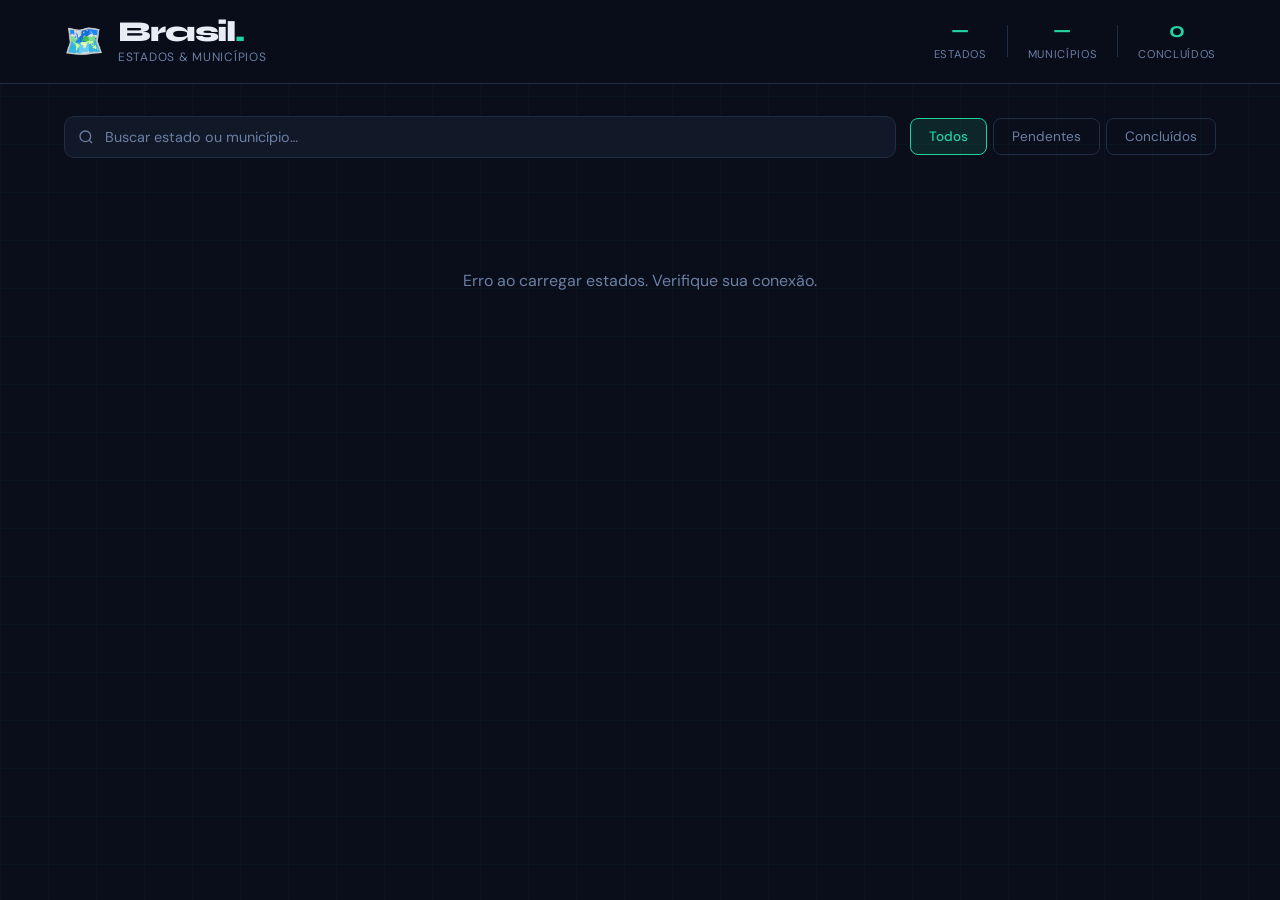
==== index.html @ b259d0b4 "Rename index (2).html to index.html" ====
<!DOCTYPE html>
<html lang="pt-BR">
<head>
  <meta charset="UTF-8" />
  <meta name="viewport" content="width=device-width, initial-scale=1.0" />
  <title>Brasil · Estados & Municípios</title>
  <link rel="preconnect" href="https://fonts.googleapis.com" />
  <link href="https://fonts.googleapis.com/css2?family=Syne:wght@400;600;700;800&family=DM+Sans:wght@300;400;500&display=swap" rel="stylesheet" />
  <link rel="stylesheet" href="style.css" />
</head>
<body>
  <div class="bg-grid"></div>

  <header>
    <div class="header-inner">
      <div class="logo">
        <span class="logo-icon">🗺️</span>
        <div>
          <h1>Brasil<span class="dot">.</span></h1>
          <p class="subtitle">Estados &amp; Municípios</p>
        </div>
      </div>
      <div class="stats-bar">
        <div class="stat">
          <span class="stat-num" id="total-states">—</span>
          <span class="stat-label">Estados</span>
        </div>
        <div class="stat-divider"></div>
        <div class="stat">
          <span class="stat-num" id="total-cities">—</span>
          <span class="stat-label">Municípios</span>
        </div>
        <div class="stat-divider"></div>
        <div class="stat">
          <span class="stat-num" id="total-done">0</span>
          <span class="stat-label">Concluídos</span>
        </div>
      </div>
    </div>
  </header>

  <main>
    <div class="controls">
      <div class="search-wrap">
        <svg class="search-icon" viewBox="0 0 24 24" fill="none" stroke="currentColor" stroke-width="2">
          <circle cx="11" cy="11" r="8"/><line x1="21" y1="21" x2="16.65" y2="16.65"/>
        </svg>
        <input type="text" id="search-input" placeholder="Buscar estado ou município…" />
      </div>
      <div class="filter-tabs">
        <button class="tab active" data-filter="all">Todos</button>
        <button class="tab" data-filter="pending">Pendentes</button>
        <button class="tab" data-filter="done">Concluídos</button>
      </div>
    </div>

    <div id="states-container" class="states-grid">
      <div class="loading-state">
        <div class="spinner"></div>
        <p>Carregando estados…</p>
      </div>
    </div>
  </main>

  <div id="modal" class="modal hidden">
    <div class="modal-backdrop" id="modal-backdrop"></div>
    <div class="modal-box">
      <div class="modal-header">
        <div>
          <p class="modal-region" id="modal-region"></p>
          <h2 id="modal-title"></h2>
        </div>
        <button class="modal-close" id="modal-close">✕</button>
      </div>
      <div class="modal-actions">
        <div class="modal-search-wrap">
          <svg class="search-icon" viewBox="0 0 24 24" fill="none" stroke="currentColor" stroke-width="2">
            <circle cx="11" cy="11" r="8"/><line x1="21" y1="21" x2="16.65" y2="16.65"/>
          </svg>
          <input type="text" id="city-search" placeholder="Buscar município…" />
        </div>
        <button class="btn-mark-all" id="btn-mark-all">Marcar todos</button>
      </div>
      <div id="cities-container" class="cities-list">
        <div class="loading-state">
          <div class="spinner"></div>
          <p>Carregando municípios…</p>
        </div>
      </div>
    </div>
  </div>

  <script src="app.js"></script>
</body>
</html>
---- style.css ----
/* ── Variables ────────────────────────────── */
:root {
  --bg: #0a0e1a;
  --surface: #111827;
  --surface2: #1a2235;
  --border: #1f2d45;
  --green: #22d3a0;
  --green-dim: rgba(34, 211, 160, 0.12);
  --yellow: #f5c542;
  --text: #e8edf5;
  --text-muted: #6b7fa3;
  --radius: 14px;
  --shadow: 0 4px 32px rgba(0,0,0,0.45);
}

/* ── Reset ─────────────────────────────────── */
*, *::before, *::after { box-sizing: border-box; margin: 0; padding: 0; }
html { scroll-behavior: smooth; }
body {
  background: var(--bg);
  color: var(--text);
  font-family: 'DM Sans', sans-serif;
  min-height: 100vh;
  overflow-x: hidden;
}

/* ── BG Grid ────────────────────────────────── */
.bg-grid {
  position: fixed; inset: 0; z-index: 0; pointer-events: none;
  background-image:
    linear-gradient(rgba(34, 211, 160, 0.035) 1px, transparent 1px),
    linear-gradient(90deg, rgba(34, 211, 160, 0.035) 1px, transparent 1px);
  background-size: 48px 48px;
}

/* ── Header ─────────────────────────────────── */
header {
  position: sticky; top: 0; z-index: 100;
  background: rgba(10,14,26,0.85);
  backdrop-filter: blur(18px);
  border-bottom: 1px solid var(--border);
}
.header-inner {
  max-width: 1200px; margin: 0 auto;
  padding: 18px 24px;
  display: flex; align-items: center; justify-content: space-between;
  gap: 20px; flex-wrap: wrap;
}
.logo { display: flex; align-items: center; gap: 14px; }
.logo-icon { font-size: 2rem; }
.logo h1 {
  font-family: 'Syne', sans-serif;
  font-size: 1.8rem; font-weight: 800;
  letter-spacing: -0.04em; line-height: 1;
}
.dot { color: var(--green); }
.logo .subtitle { font-size: 0.75rem; color: var(--text-muted); margin-top: 2px; letter-spacing: 0.06em; text-transform: uppercase; }

.stats-bar { display: flex; align-items: center; gap: 20px; }
.stat { text-align: center; }
.stat-num {
  display: block;
  font-family: 'Syne', sans-serif;
  font-size: 1.35rem; font-weight: 700;
  color: var(--green); line-height: 1;
}
.stat-label { font-size: 0.7rem; color: var(--text-muted); text-transform: uppercase; letter-spacing: 0.06em; }
.stat-divider { width: 1px; height: 32px; background: var(--border); }

/* ── Main ───────────────────────────────────── */
main {
  position: relative; z-index: 1;
  max-width: 1200px; margin: 0 auto;
  padding: 32px 24px 80px;
}

/* ── Controls ───────────────────────────────── */
.controls {
  display: flex; gap: 14px; align-items: center;
  margin-bottom: 32px; flex-wrap: wrap;
}
.search-wrap {
  position: relative; flex: 1; min-width: 220px;
}
.search-icon {
  position: absolute; left: 14px; top: 50%; transform: translateY(-50%);
  width: 16px; height: 16px; color: var(--text-muted);
}
#search-input {
  width: 100%; padding: 11px 14px 11px 40px;
  background: var(--surface); border: 1px solid var(--border);
  border-radius: 10px; color: var(--text); font-size: 0.9rem;
  font-family: 'DM Sans', sans-serif;
  outline: none; transition: border-color 0.2s, box-shadow 0.2s;
}
#search-input::placeholder { color: var(--text-muted); }
#search-input:focus { border-color: var(--green); box-shadow: 0 0 0 3px rgba(34,211,160,0.12); }

.filter-tabs { display: flex; gap: 6px; }
.tab {
  padding: 9px 18px; border-radius: 8px; border: 1px solid var(--border);
  background: transparent; color: var(--text-muted); font-family: 'DM Sans', sans-serif;
  font-size: 0.85rem; cursor: pointer; transition: all 0.18s;
}
.tab:hover { color: var(--text); border-color: #2a3a55; }
.tab.active {
  background: var(--green-dim); border-color: var(--green);
  color: var(--green); font-weight: 500;
}

/* ── States Grid ────────────────────────────── */
.states-grid {
  display: grid;
  grid-template-columns: repeat(auto-fill, minmax(230px, 1fr));
  gap: 14px;
}

.loading-state {
  grid-column: 1 / -1;
  display: flex; flex-direction: column; align-items: center;
  justify-content: center; gap: 16px; padding: 80px 20px;
  color: var(--text-muted);
}
.spinner {
  width: 36px; height: 36px;
  border: 3px solid var(--border); border-top-color: var(--green);
  border-radius: 50%; animation: spin 0.8s linear infinite;
}
@keyframes spin { to { transform: rotate(360deg); } }

/* ── State Card ─────────────────────────────── */
.state-card {
  background: var(--surface);
  border: 1px solid var(--border);
  border-radius: var(--radius);
  padding: 20px;
  cursor: pointer;
  transition: transform 0.18s, border-color 0.18s, box-shadow 0.18s;
  display: flex; flex-direction: column; gap: 12px;
  animation: fadeUp 0.4s ease both;
}
.state-card:hover {
  transform: translateY(-3px);
  border-color: #2a3a55;
  box-shadow: var(--shadow);
}
.state-card.done {
  border-color: rgba(34, 211, 160, 0.3);
  background: linear-gradient(135deg, var(--surface) 70%, rgba(34,211,160,0.06));
}
@keyframes fadeUp {
  from { opacity: 0; transform: translateY(16px); }
  to   { opacity: 1; transform: translateY(0); }
}

.card-top { display: flex; align-items: flex-start; justify-content: space-between; gap: 8px; }
.state-abbr {
  font-family: 'Syne', sans-serif;
  font-size: 1.5rem; font-weight: 800;
  color: var(--green); line-height: 1;
}
.state-name {
  font-size: 0.9rem; font-weight: 500;
  line-height: 1.3; margin-top: 4px; color: var(--text);
}
.state-region {
  font-size: 0.7rem; color: var(--text-muted);
  text-transform: uppercase; letter-spacing: 0.06em; margin-top: 2px;
}
.done-badge {
  background: var(--green-dim); color: var(--green);
  border-radius: 6px; padding: 3px 8px; font-size: 0.7rem;
  font-weight: 600; letter-spacing: 0.04em;
  opacity: 0; transition: opacity 0.2s;
  white-space: nowrap;
}
.state-card.done .done-badge { opacity: 1; }

.card-bottom { display: flex; align-items: center; justify-content: space-between; }
.city-count {
  font-size: 0.78rem; color: var(--text-muted);
}
.progress-wrap {
  flex: 1; margin-left: 12px;
  height: 4px; background: var(--border); border-radius: 99px; overflow: hidden;
}
.progress-bar {
  height: 100%; background: var(--green);
  border-radius: 99px; transition: width 0.4s ease;
  width: 0%;
}

/* ── Modal ──────────────────────────────────── */
.modal { position: fixed; inset: 0; z-index: 200; display: flex; align-items: flex-end; justify-content: center; }
.modal.hidden { display: none; }
.modal-backdrop {
  position: absolute; inset: 0;
  background: rgba(0,0,0,0.6); backdrop-filter: blur(4px);
}
.modal-box {
  position: relative; z-index: 1;
  background: var(--surface);
  border: 1px solid var(--border);
  border-radius: 20px 20px 0 0;
  width: 100%; max-width: 720px;
  max-height: 85vh;
  display: flex; flex-direction: column;
  animation: slideUp 0.28s cubic-bezier(0.34, 1.56, 0.64, 1);
}
@keyframes slideUp {
  from { transform: translateY(100%); opacity: 0; }
  to   { transform: translateY(0); opacity: 1; }
}

.modal-header {
  padding: 24px 24px 0;
  display: flex; align-items: flex-start; justify-content: space-between;
  gap: 12px;
}
.modal-region {
  font-size: 0.7rem; color: var(--text-muted);
  text-transform: uppercase; letter-spacing: 0.08em;
}
.modal-header h2 {
  font-family: 'Syne', sans-serif;
  font-size: 1.5rem; font-weight: 800; margin-top: 2px;
}
.modal-close {
  background: var(--surface2); border: 1px solid var(--border);
  border-radius: 8px; width: 34px; height: 34px; font-size: 0.8rem;
  color: var(--text-muted); cursor: pointer;
  transition: color 0.2s, border-color 0.2s;
  flex-shrink: 0;
}
.modal-close:hover { color: var(--text); border-color: #3a4a65; }

.modal-actions {
  padding: 16px 24px;
  display: flex; gap: 10px; align-items: center;
  border-bottom: 1px solid var(--border);
}
.modal-search-wrap { position: relative; flex: 1; }
.modal-search-wrap .search-icon { left: 12px; }
#city-search {
  width: 100%; padding: 9px 12px 9px 36px;
  background: var(--surface2); border: 1px solid var(--border);
  border-radius: 8px; color: var(--text); font-size: 0.85rem;
  font-family: 'DM Sans', sans-serif; outline: none;
  transition: border-color 0.2s;
}
#city-search::placeholder { color: var(--text-muted); }
#city-search:focus { border-color: var(--green); }

.btn-mark-all {
  padding: 9px 16px; border-radius: 8px;
  background: var(--green-dim); border: 1px solid rgba(34,211,160,0.3);
  color: var(--green); font-family: 'DM Sans', sans-serif;
  font-size: 0.82rem; font-weight: 500; cursor: pointer;
  transition: background 0.2s; white-space: nowrap;
}
.btn-mark-all:hover { background: rgba(34,211,160,0.2); }

/* ── Cities List ────────────────────────────── */
.cities-list {
  overflow-y: auto; flex: 1;
  padding: 12px 16px 16px;
  display: flex; flex-direction: column; gap: 4px;
}
.cities-list::-webkit-scrollbar { width: 4px; }
.cities-list::-webkit-scrollbar-track { background: transparent; }
.cities-list::-webkit-scrollbar-thumb { background: var(--border); border-radius: 99px; }

.city-item {
  display: flex; align-items: center; gap: 12px;
  padding: 10px 12px; border-radius: 8px; cursor: pointer;
  transition: background 0.15s;
  border: 1px solid transparent;
}
.city-item:hover { background: var(--surface2); border-color: var(--border); }
.city-item.done { background: var(--green-dim); border-color: rgba(34,211,160,0.2); }

.city-check {
  width: 20px; height: 20px; border-radius: 6px; flex-shrink: 0;
  border: 2px solid var(--border); background: var(--surface);
  display: flex; align-items: center; justify-content: center;
  transition: all 0.18s;
}
.city-item.done .city-check {
  background: var(--green); border-color: var(--green);
}
.city-check svg { display: none; }
.city-item.done .city-check svg { display: block; }

.city-name { font-size: 0.88rem; flex: 1; }
.city-item.done .city-name { color: var(--green); }

/* ── Empty state ────────────────────────────── */
.empty-msg {
  text-align: center; color: var(--text-muted);
  padding: 40px 20px; font-size: 0.9rem;
}

/* ── Responsive ─────────────────────────────── */
@media (max-width: 600px) {
  .header-inner { gap: 12px; }
  .logo h1 { font-size: 1.4rem; }
  .stat-num { font-size: 1.1rem; }
  main { padding: 24px 16px 60px; }
  .states-grid { grid-template-columns: repeat(auto-fill, minmax(160px, 1fr)); gap: 10px; }
  .modal-box { max-height: 92vh; }
}
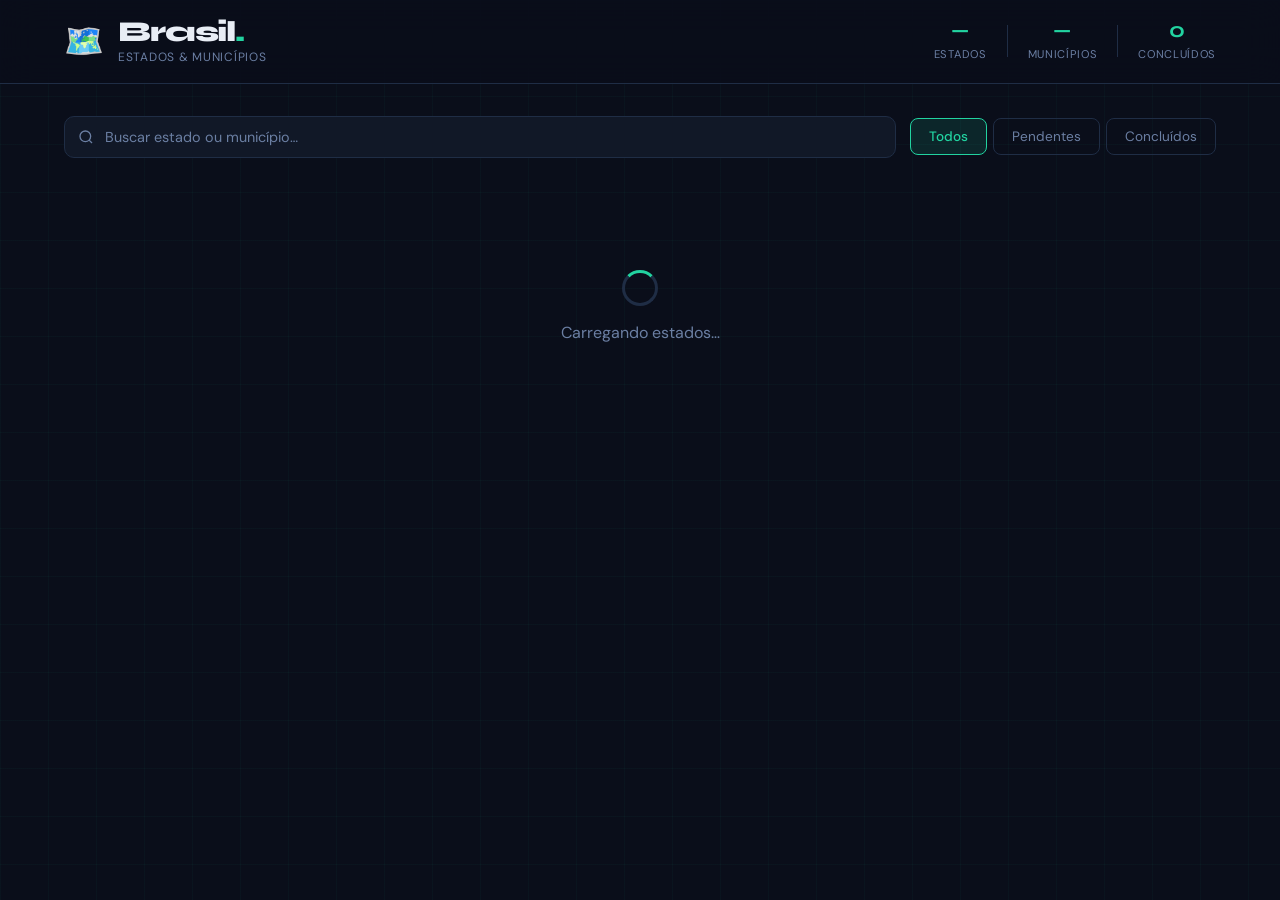
==== commit 740ff31f: "Rename index (3).html to index.html" ====
--- a/index.html
+++ b/index.html
@@ -62,6 +62,7 @@
     </div>
   </main>
 
+  <!-- Modal principal de municípios -->
   <div id="modal" class="modal hidden">
     <div class="modal-backdrop" id="modal-backdrop"></div>
     <div class="modal-box">
@@ -90,6 +91,28 @@
     </div>
   </div>
 
+  <!-- Modal de Região (para cidades +300k) -->
+  <div id="regiao-modal" class="regiao-modal hidden">
+    <div class="regiao-modal-box">
+      <div class="regiao-modal-header">
+        <div>
+          <p class="regiao-modal-sub">Cidade com +300k habitantes</p>
+          <h3 id="regiao-city-name"></h3>
+        </div>
+        <button class="modal-close" id="regiao-modal-close">✕</button>
+      </div>
+      <p class="regiao-modal-label">Selecione a região onde os dados foram coletados:</p>
+      <div class="regiao-grid">
+        <button class="regiao-opt" data-regiao="Norte">⬆️ Norte</button>
+        <button class="regiao-opt" data-regiao="Sul">⬇️ Sul</button>
+        <button class="regiao-opt" data-regiao="Leste">➡️ Leste</button>
+        <button class="regiao-opt" data-regiao="Oeste">⬅️ Oeste</button>
+      </div>
+      <p class="regiao-modal-error" id="regiao-modal-error">Selecione uma região para continuar</p>
+      <button class="regiao-confirmar" id="regiao-confirmar">✓ Confirmar</button>
+    </div>
+  </div>
+
   <script src="app.js"></script>
 </body>
 </html>
--- a/style.css
+++ b/style.css
@@ -13,7 +13,6 @@
   --shadow: 0 4px 32px rgba(0,0,0,0.45);
 }
 
-/* ── Reset ─────────────────────────────────── */
 *, *::before, *::after { box-sizing: border-box; margin: 0; padding: 0; }
 html { scroll-behavior: smooth; }
 body {
@@ -79,9 +78,7 @@
   display: flex; gap: 14px; align-items: center;
   margin-bottom: 32px; flex-wrap: wrap;
 }
-.search-wrap {
-  position: relative; flex: 1; min-width: 220px;
-}
+.search-wrap { position: relative; flex: 1; min-width: 220px; }
 .search-icon {
   position: absolute; left: 14px; top: 50%; transform: translateY(-50%);
   width: 16px; height: 16px; color: var(--text-muted);
@@ -114,7 +111,6 @@
   grid-template-columns: repeat(auto-fill, minmax(230px, 1fr));
   gap: 14px;
 }
-
 .loading-state {
   grid-column: 1 / -1;
   display: flex; flex-direction: column; align-items: center;
@@ -139,11 +135,7 @@
   display: flex; flex-direction: column; gap: 12px;
   animation: fadeUp 0.4s ease both;
 }
-.state-card:hover {
-  transform: translateY(-3px);
-  border-color: #2a3a55;
-  box-shadow: var(--shadow);
-}
+.state-card:hover { transform: translateY(-3px); border-color: #2a3a55; box-shadow: var(--shadow); }
 .state-card.done {
   border-color: rgba(34, 211, 160, 0.3);
   background: linear-gradient(135deg, var(--surface) 70%, rgba(34,211,160,0.06));
@@ -152,91 +144,49 @@
   from { opacity: 0; transform: translateY(16px); }
   to   { opacity: 1; transform: translateY(0); }
 }
-
 .card-top { display: flex; align-items: flex-start; justify-content: space-between; gap: 8px; }
-.state-abbr {
-  font-family: 'Syne', sans-serif;
-  font-size: 1.5rem; font-weight: 800;
-  color: var(--green); line-height: 1;
-}
-.state-name {
-  font-size: 0.9rem; font-weight: 500;
-  line-height: 1.3; margin-top: 4px; color: var(--text);
-}
-.state-region {
-  font-size: 0.7rem; color: var(--text-muted);
-  text-transform: uppercase; letter-spacing: 0.06em; margin-top: 2px;
-}
+.state-abbr { font-family: 'Syne', sans-serif; font-size: 1.5rem; font-weight: 800; color: var(--green); line-height: 1; }
+.state-name { font-size: 0.9rem; font-weight: 500; line-height: 1.3; margin-top: 4px; color: var(--text); }
+.state-region { font-size: 0.7rem; color: var(--text-muted); text-transform: uppercase; letter-spacing: 0.06em; margin-top: 2px; }
 .done-badge {
   background: var(--green-dim); color: var(--green);
   border-radius: 6px; padding: 3px 8px; font-size: 0.7rem;
   font-weight: 600; letter-spacing: 0.04em;
-  opacity: 0; transition: opacity 0.2s;
-  white-space: nowrap;
+  opacity: 0; transition: opacity 0.2s; white-space: nowrap;
 }
 .state-card.done .done-badge { opacity: 1; }
-
 .card-bottom { display: flex; align-items: center; justify-content: space-between; }
-.city-count {
-  font-size: 0.78rem; color: var(--text-muted);
-}
-.progress-wrap {
-  flex: 1; margin-left: 12px;
-  height: 4px; background: var(--border); border-radius: 99px; overflow: hidden;
-}
-.progress-bar {
-  height: 100%; background: var(--green);
-  border-radius: 99px; transition: width 0.4s ease;
-  width: 0%;
-}
-
-/* ── Modal ──────────────────────────────────── */
-.modal { position: fixed; inset: 0; z-index: 200; display: flex; align-items: flex-end; justify-content: center; }
+.city-count { font-size: 0.78rem; color: var(--text-muted); }
+.progress-wrap { flex: 1; margin-left: 12px; height: 4px; background: var(--border); border-radius: 99px; overflow: hidden; }
+.progress-bar { height: 100%; background: var(--green); border-radius: 99px; transition: width 0.4s ease; width: 0%; }
+
+/* ── Modal principal ────────────────────────── */
+.modal { position: fixed; inset: 0; z-index: 200; display: flex; align-items: center; justify-content: center; padding: 40px 24px; }
 .modal.hidden { display: none; }
-.modal-backdrop {
-  position: absolute; inset: 0;
-  background: rgba(0,0,0,0.6); backdrop-filter: blur(4px);
-}
+.modal-backdrop { position: absolute; inset: 0; background: rgba(0,0,0,0.6); backdrop-filter: blur(4px); }
 .modal-box {
   position: relative; z-index: 1;
-  background: var(--surface);
-  border: 1px solid var(--border);
-  border-radius: 20px 20px 0 0;
-  width: 100%; max-width: 720px;
-  max-height: 85vh;
-  display: flex; flex-direction: column;
-  animation: slideUp 0.28s cubic-bezier(0.34, 1.56, 0.64, 1);
-}
-@keyframes slideUp {
-  from { transform: translateY(100%); opacity: 0; }
-  to   { transform: translateY(0); opacity: 1; }
-}
-
-.modal-header {
-  padding: 24px 24px 0;
-  display: flex; align-items: flex-start; justify-content: space-between;
-  gap: 12px;
-}
-.modal-region {
-  font-size: 0.7rem; color: var(--text-muted);
-  text-transform: uppercase; letter-spacing: 0.08em;
-}
-.modal-header h2 {
-  font-family: 'Syne', sans-serif;
-  font-size: 1.5rem; font-weight: 800; margin-top: 2px;
-}
+  background: var(--surface); border: 1px solid var(--border);
+  border-radius: 20px; width: 100%; max-width: 680px;
+  height: 65vh; max-height: 580px;
+  display: flex; flex-direction: column; overflow: hidden;
+  animation: scaleIn 0.22s cubic-bezier(0.34, 1.4, 0.64, 1);
+}
+@keyframes scaleIn {
+  from { transform: scale(0.94); opacity: 0; }
+  to   { transform: scale(1); opacity: 1; }
+}
+.modal-header { padding: 24px 24px 0; display: flex; align-items: flex-start; justify-content: space-between; gap: 12px; }
+.modal-region { font-size: 0.7rem; color: var(--text-muted); text-transform: uppercase; letter-spacing: 0.08em; }
+.modal-header h2 { font-family: 'Syne', sans-serif; font-size: 1.5rem; font-weight: 800; margin-top: 2px; }
 .modal-close {
   background: var(--surface2); border: 1px solid var(--border);
   border-radius: 8px; width: 34px; height: 34px; font-size: 0.8rem;
-  color: var(--text-muted); cursor: pointer;
-  transition: color 0.2s, border-color 0.2s;
-  flex-shrink: 0;
+  color: var(--text-muted); cursor: pointer; transition: color 0.2s, border-color 0.2s; flex-shrink: 0;
 }
 .modal-close:hover { color: var(--text); border-color: #3a4a65; }
-
 .modal-actions {
-  padding: 16px 24px;
-  display: flex; gap: 10px; align-items: center;
+  padding: 16px 24px; display: flex; gap: 10px; align-items: center;
   border-bottom: 1px solid var(--border);
 }
 .modal-search-wrap { position: relative; flex: 1; }
@@ -245,36 +195,27 @@
   width: 100%; padding: 9px 12px 9px 36px;
   background: var(--surface2); border: 1px solid var(--border);
   border-radius: 8px; color: var(--text); font-size: 0.85rem;
-  font-family: 'DM Sans', sans-serif; outline: none;
-  transition: border-color 0.2s;
+  font-family: 'DM Sans', sans-serif; outline: none; transition: border-color 0.2s;
 }
 #city-search::placeholder { color: var(--text-muted); }
 #city-search:focus { border-color: var(--green); }
-
 .btn-mark-all {
   padding: 9px 16px; border-radius: 8px;
   background: var(--green-dim); border: 1px solid rgba(34,211,160,0.3);
   color: var(--green); font-family: 'DM Sans', sans-serif;
-  font-size: 0.82rem; font-weight: 500; cursor: pointer;
-  transition: background 0.2s; white-space: nowrap;
+  font-size: 0.82rem; font-weight: 500; cursor: pointer; transition: background 0.2s; white-space: nowrap;
 }
 .btn-mark-all:hover { background: rgba(34,211,160,0.2); }
 
 /* ── Cities List ────────────────────────────── */
-.cities-list {
-  overflow-y: auto; flex: 1;
-  padding: 12px 16px 16px;
-  display: flex; flex-direction: column; gap: 4px;
-}
+.cities-list { overflow-y: auto; flex: 1; padding: 12px 16px 16px; display: flex; flex-direction: column; gap: 4px; }
 .cities-list::-webkit-scrollbar { width: 4px; }
-.cities-list::-webkit-scrollbar-track { background: transparent; }
 .cities-list::-webkit-scrollbar-thumb { background: var(--border); border-radius: 99px; }
 
 .city-item {
-  display: flex; align-items: center; gap: 12px;
+  display: flex; align-items: center; gap: 10px;
   padding: 10px 12px; border-radius: 8px; cursor: pointer;
-  transition: background 0.15s;
-  border: 1px solid transparent;
+  transition: background 0.15s; border: 1px solid transparent;
 }
 .city-item:hover { background: var(--surface2); border-color: var(--border); }
 .city-item.done { background: var(--green-dim); border-color: rgba(34,211,160,0.2); }
@@ -282,23 +223,74 @@
 .city-check {
   width: 20px; height: 20px; border-radius: 6px; flex-shrink: 0;
   border: 2px solid var(--border); background: var(--surface);
-  display: flex; align-items: center; justify-content: center;
-  transition: all 0.18s;
-}
-.city-item.done .city-check {
-  background: var(--green); border-color: var(--green);
-}
+  display: flex; align-items: center; justify-content: center; transition: all 0.18s;
+}
+.city-item.done .city-check { background: var(--green); border-color: var(--green); }
 .city-check svg { display: none; }
 .city-item.done .city-check svg { display: block; }
-
 .city-name { font-size: 0.88rem; flex: 1; }
 .city-item.done .city-name { color: var(--green); }
 
-/* ── Empty state ────────────────────────────── */
-.empty-msg {
-  text-align: center; color: var(--text-muted);
-  padding: 40px 20px; font-size: 0.9rem;
-}
+/* Tags de cidade grande e região */
+.city-big-tag {
+  font-size: 0.65rem; font-weight: 700; letter-spacing: 0.04em;
+  background: rgba(245,197,66,0.12); color: var(--yellow);
+  border: 1px solid rgba(245,197,66,0.25);
+  border-radius: 5px; padding: 2px 7px; white-space: nowrap;
+}
+.city-regiao-tag {
+  font-size: 0.65rem; font-weight: 700; letter-spacing: 0.04em;
+  background: var(--green-dim); color: var(--green);
+  border: 1px solid rgba(34,211,160,0.3);
+  border-radius: 5px; padding: 2px 7px; white-space: nowrap;
+}
+
+/* ── Modal de Região ────────────────────────── */
+.regiao-modal {
+  position: fixed; inset: 0; z-index: 300;
+  display: flex; align-items: center; justify-content: center;
+  padding: 24px; background: rgba(0,0,0,0.5); backdrop-filter: blur(6px);
+}
+.regiao-modal.hidden { display: none; }
+.regiao-modal-box {
+  background: var(--surface); border: 1px solid var(--border);
+  border-radius: 18px; width: 100%; max-width: 420px;
+  padding: 28px; animation: scaleIn 0.2s cubic-bezier(0.34, 1.4, 0.64, 1);
+}
+.regiao-modal-header { display: flex; align-items: flex-start; justify-content: space-between; margin-bottom: 20px; }
+.regiao-modal-sub { font-size: 0.7rem; color: var(--yellow); text-transform: uppercase; letter-spacing: 0.08em; margin-bottom: 4px; }
+.regiao-modal-header h3 { font-family: 'Syne', sans-serif; font-size: 1.3rem; font-weight: 800; }
+.regiao-modal-label { font-size: 0.82rem; color: var(--text-muted); margin-bottom: 14px; }
+
+.regiao-grid { display: grid; grid-template-columns: 1fr 1fr; gap: 8px; margin-bottom: 16px; }
+.regiao-opt {
+  padding: 14px 10px; border-radius: 10px;
+  border: 1px solid var(--border); background: var(--surface2);
+  color: var(--text-muted); font-family: 'DM Sans', sans-serif;
+  font-size: 0.9rem; cursor: pointer; transition: all 0.18s; text-align: center;
+}
+.regiao-opt:hover { border-color: #2a3a55; color: var(--text); background: #1e2d45; }
+.regiao-opt.active {
+  background: var(--green-dim); border-color: var(--green);
+  color: var(--green); font-weight: 600;
+}
+
+.regiao-modal-error {
+  font-size: 0.78rem; color: #f87171;
+  margin-bottom: 12px; display: none;
+}
+.regiao-confirmar {
+  width: 100%; padding: 13px;
+  background: linear-gradient(135deg, #22d3a0, #16a87e);
+  border: none; border-radius: 10px;
+  font-family: 'Syne', sans-serif; font-size: 0.95rem; font-weight: 700;
+  color: #050d14; cursor: pointer;
+  transition: transform 0.2s, box-shadow 0.2s;
+}
+.regiao-confirmar:hover { transform: translateY(-2px); box-shadow: 0 8px 20px rgba(34,211,160,0.25); }
+
+/* ── Empty ──────────────────────────────────── */
+.empty-msg { text-align: center; color: var(--text-muted); padding: 40px 20px; font-size: 0.9rem; }
 
 /* ── Responsive ─────────────────────────────── */
 @media (max-width: 600px) {
@@ -308,4 +300,5 @@
   main { padding: 24px 16px 60px; }
   .states-grid { grid-template-columns: repeat(auto-fill, minmax(160px, 1fr)); gap: 10px; }
   .modal-box { max-height: 92vh; }
-}
+  .regiao-grid { grid-template-columns: 1fr 1fr; }
+}
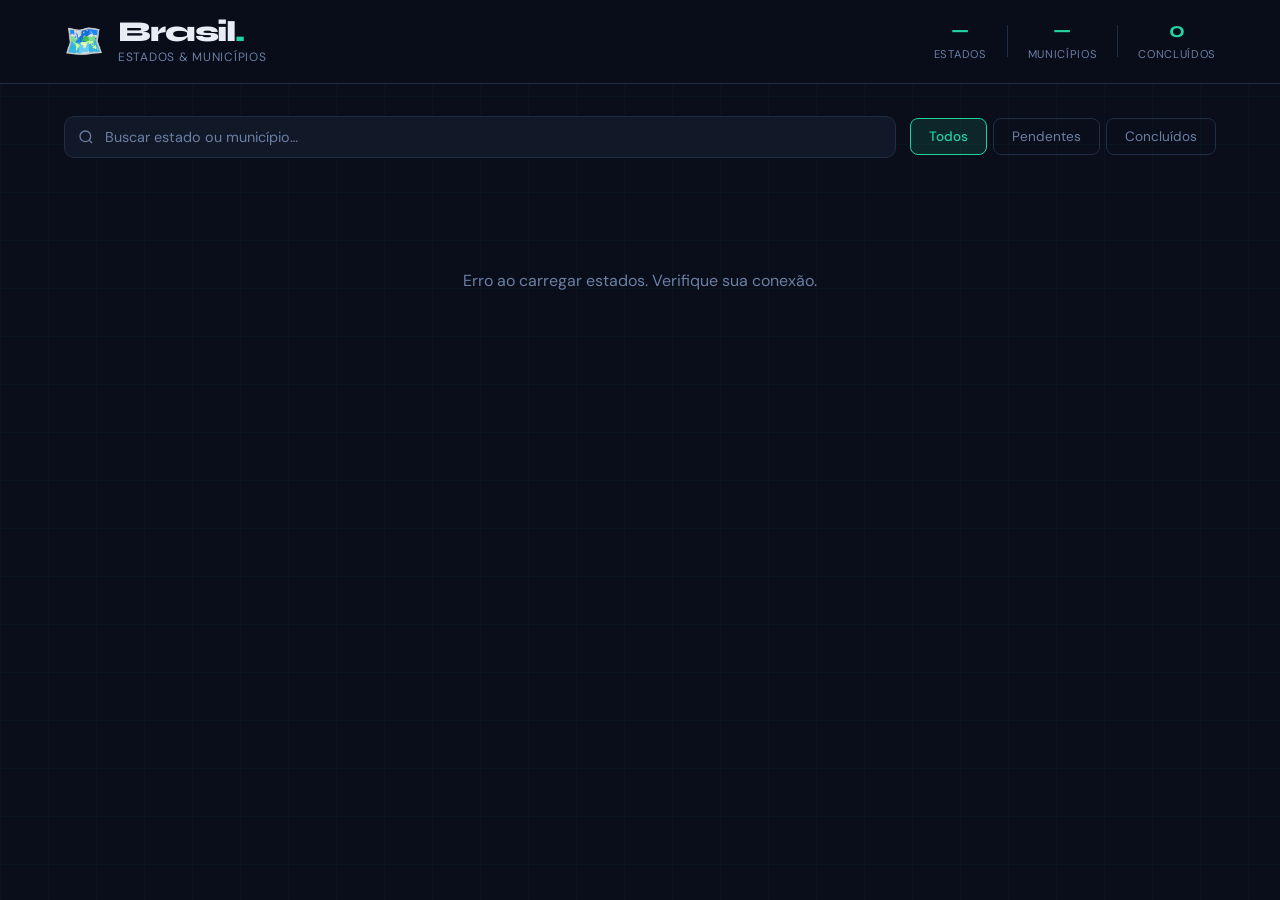
==== commit 7573ef97: "Update region selection prompts in index.html" ====
--- a/index.html
+++ b/index.html
@@ -101,15 +101,16 @@
         </div>
         <button class="modal-close" id="regiao-modal-close">✕</button>
       </div>
-      <p class="regiao-modal-label">Selecione a região onde os dados foram coletados:</p>
+      <p class="regiao-modal-label">Selecione as regiões já pesquisadas (pode marcar várias):</p>
       <div class="regiao-grid">
         <button class="regiao-opt" data-regiao="Norte">⬆️ Norte</button>
         <button class="regiao-opt" data-regiao="Sul">⬇️ Sul</button>
         <button class="regiao-opt" data-regiao="Leste">➡️ Leste</button>
         <button class="regiao-opt" data-regiao="Oeste">⬅️ Oeste</button>
       </div>
-      <p class="regiao-modal-error" id="regiao-modal-error">Selecione uma região para continuar</p>
+      <p class="regiao-modal-error" id="regiao-modal-error">Selecione ao menos uma região</p>
       <button class="regiao-confirmar" id="regiao-confirmar">✓ Confirmar</button>
+      <p style="font-size:0.72rem;color:var(--text-muted);text-align:center;margin-top:10px;">Sem regiões selecionadas = desmarcar cidade</p>
     </div>
   </div>
 
